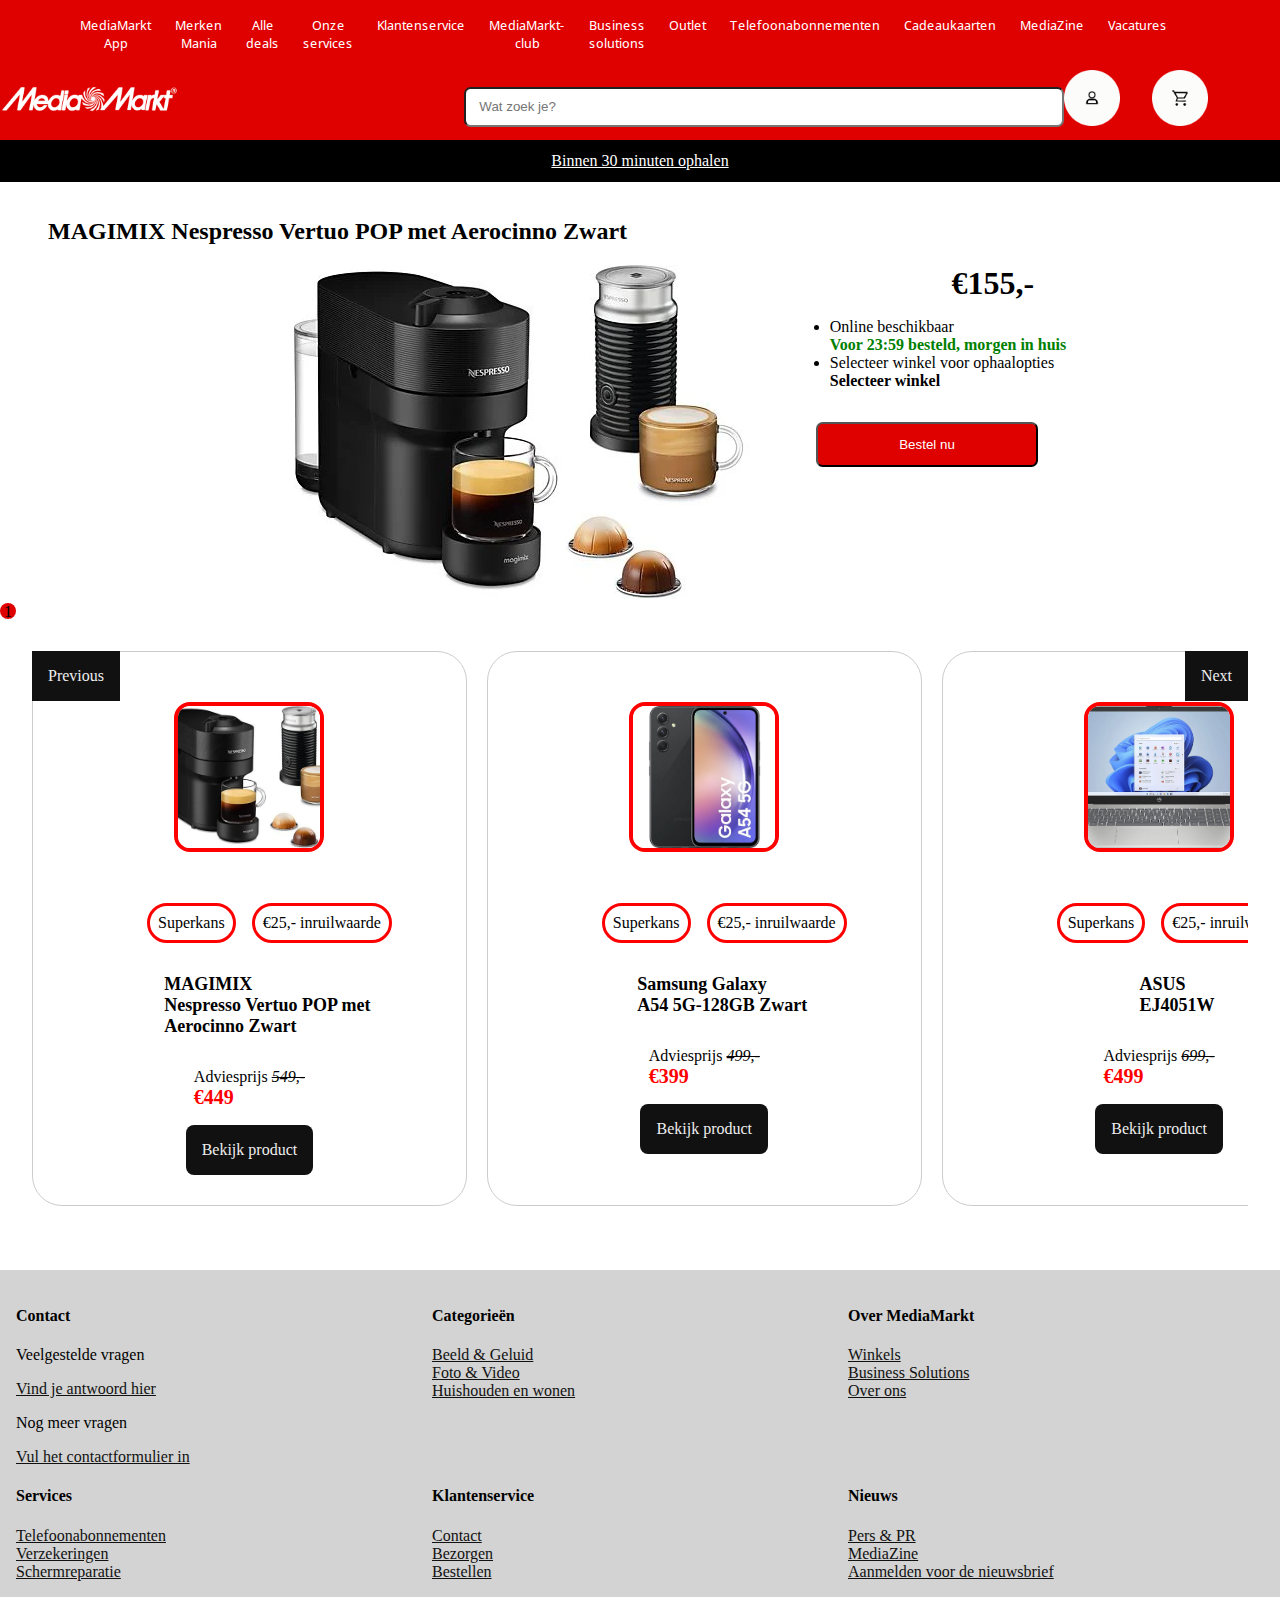
==== detailpagina.html @ 56c2fdd8 "Add files via upload" ====
<!DOCTYPE html>
<html lang="nl">

<head>
    <meta charset="UTF-8">
    <meta http-equiv="X-UA-Compatible" content="IE=edge">
    <meta name="viewport" content="width=device-width, initial-scale=1.0">
    <title>Mediamarkt</title>
    <link rel="stylesheet" href="styles/style.css">
</head>

<body class="detail">
    <header>
        <!--ID gebruikt om de label en de checkbox samen te laten werken-->
        <input type="checkbox" id="nav-toggle">
        <label for="nav-toggle">
            <h1 class="sr-only">Welkom op de MediaMarktwebpagina</h1>
            <span class="sr-only">Check de box om het menu te openen/sluiten</span>
            <span></span>
        </label>
        <a type="logo" href="index.html">
            <img src="images/logoMM.png" alt="Logo MediaMarkt">
        </a>
        <nav>
            <ul>
                <li><a href="#">MediaMarkt App</a></li>
                <li><a href="#">Merken Mania</a></li>
                <li><a href="#">Alle deals</a></li>
                <li><a href="#">Onze services</a></li>
                <li><a href="#">Klantenservice</a></li>
                <li><a href="#">MediaMarkt-club</a></li>
                <li><a href="#">Business solutions</a></li>
                <li><a href="#">Outlet</a></li>
                <li><a href="#">Telefoonabonnementen</a></li>
                <li><a href="#">Cadeaukaarten</a></li>
                <li><a href="#">MediaZine</a></li>
                <li><a href="#">Vacatures</a></li>
            </ul>
        </nav>
        <div>
            <a href="#">
                <img src="images/accountMM.png" alt="Icoontje account">
            </a>
            <a id="winkelmandje" href="#">
                <img src="images/winkelMandjeMM.png" alt="Icoontje winkelmandje">
            </a>
        </div>
        <section>
            <h2 class="sr-only">Zoekbalk</h2>
            <input type="text" placeholder="Wat zoek je?">
        </section>
        <section>
            <h2 class="sr-only">Haal binnen 30 minuten op</h2>
            <a href="">Binnen 30 minuten ophalen</a>
        </section>
    </header>
    <main>
        <h2>MAGIMIX Nespresso Vertuo POP met Aerocinno Zwart</h2>
        <section>
            <section>
                <img src="images/koffiemachine.webp" alt="Afbeelding van de zwarte MagiMix Koffiemachine">
            </section>
            <section>
                <h2>MAGIMIX Nespresso Vertuo POP met Aerocinno Zwart</h2>
                <h3>€155,-</h3>
                <section>
                    <ul>
                        <li>Online beschikbaar
                            <strong>Voor 23:59 besteld, morgen in huis</strong>
                        </li>
                        <li>Selecteer winkel voor ophaalopties
                            <strong>Selecteer winkel</strong>
                        </li>
                    </ul>
                    <section>
                        <button class="winkelwagenButton">Bestel nu</button>
                    </section>
                    <section>
                       <button class="winkelwagenButton">Bestel nu</button> 
                    </section>
                </section>
            </section>
        </section>
        <span class="microinteractie">
            <span>
                1
            </span>
        </span>


        <!--Carousel-->
        <div class="slide-container">
            <div class="slide">
                <div class="card">
                    <div class="image-content">
                        <span class="overlay"></span>
                        <div class="card-image">
                            <img src="images/koffiemachine.webp" alt="Zwarte koffiemachine" class="card-img">
                        </div>
                    </div>
                    <div class="card-content">
                        <ul>
                            <li>Superkans</li>
                            <li>€25,- inruilwaarde</li>
                        </ul>
                        <h2 class="titelproduct">MAGIMIX
                            Nespresso Vertuo POP met
                            Aerocinno Zwart</h2>
                        <p class="description">Adviesprijs <em>549,-</em>
                            <strong>€449</strong>
                        </p>
                        <a href="detailpagina.html" class="button">Bekijk product</a>
                    </div>
                </div>


                <div class="card">
                    <div class="image-content">
                        <span class="overlay"></span>
                        <div class="card-image">
                            <img src="images/telefoonMM.webp" alt="Samsung zwarte telefoon" class="card-img">
                        </div>
                    </div>
                    <div class="card-content">
                        <ul>
                            <li>Superkans</li>
                            <li>€25,- inruilwaarde</li>
                        </ul>
                        <h2 class="titelproduct">Samsung Galaxy
                            A54 5G-128GB Zwart
                        </h2>
                        <p class="description">Adviesprijs <em>499,-</em>
                            <strong>€399</strong>
                        </p>
                        <a href="detailpagina2.html" class="button">Bekijk product</a>
                    </div>
                </div>


                <div class="card">
                    <div class="image-content">
                        <span class="overlay"></span>
                        <div class="card-image">
                            <img src="images/laptopMM.webp" alt="Asus grijze laptop" class="card-img">
                        </div>
                    </div>
                    <div class="card-content">
                        <ul>
                            <li>Superkans</li>
                            <li>€25,- inruilwaarde</li>
                        </ul>
                        <h2 class="titelproduct">ASUS
                            EJ4051W</h2>
                        <p class="description">Adviesprijs <em>699,-</em>
                            <strong>€499</strong>
                        </p>
                        <a href="detailpagina2.html" class="button">Bekijk product</a>
                    </div>
                </div>


                <div class="card">
                    <div class="image-content">
                        <span class="overlay"></span>
                        <div class="card-image">
                            <img src="images/deurbelMM.webp" alt="Eufy zwarte batterij deurbel" class="card-img">
                        </div>
                    </div>
                    <div class="card-content">
                        <ul>
                            <li>Superkans</li>
                            <li>€25,- inruilwaarde</li>
                        </ul>
                        <h2 class="titelproduct">Eufy Slimme Deurbel
                            Batterij 1080P Zwart
                        </h2>
                        <p class="description">Adviesprijs
                            <strong>€129,90</strong>
                        </p>
                        <a href="detailpagina2.html" class="button">Bekijk product</a>
                    </div>
                </div>

            </div>
            <a class="slide-button prev">Previous</a>
            <a class="slide-button next">Next</a>
        </div>

    </main>
    <footer>
        <section>
            <h4>Contact</h4>
            <section>
                <p>Veelgestelde vragen</p>
                <a href="#">Vind je antwoord hier</a>
            </section>
            <section>
                <p>Nog meer vragen</p>
                <a href="#">Vul het contactformulier in</a>
            </section>
        </section>
        <section class="toggle-section">
            <input id='revealLi1' type="checkbox">
            <h4>Categorieën</h4>
            <section class="content">
                <ul>
                    <li><a href="">Beeld & Geluid</a></li>
                    <li><a href="">Foto & Video</a></li>
                    <li><a href="">Huishouden en wonen</a></li>
                </ul>
                <label for="revealLi1">Minder</label>
            </section>
            <label for="revealLi1">Meer</label>
        </section>

        <section class="toggle-section">
            <input id='revealLi2' type="checkbox">
            <h4>Over MediaMarkt</h4>
            <section class="content">
                <ul>
                    <li><a href="">Winkels</a></li>
                    <li><a href="">Business Solutions</a></li>
                    <li><a href="">Over ons</a></li>
                </ul>
                <label for="revealLi2">Minder</label>
            </section>
            <label for="revealLi2">Meer</label>
        </section>

        <section class="toggle-section">
            <input id='revealLi3' type="checkbox">
            <h4>Services</h4>
            <section class="content">
                <ul>
                    <li><a href="">Telefoonabonnementen</a></li>
                    <li><a href="">Verzekeringen</a></li>
                    <li><a href="">Schermreparatie</a></li>
                </ul>
                <label for="revealLi3">Minder</label>
            </section>
            <label for="revealLi3">Meer</label>
        </section>
        <section class="toggle-section">
            <input id='revealLi4' type="checkbox">
            <h4>Klantenservice</h4>
            <section class="content">
                <ul>
                    <li><a href="">Contact</a></li>
                    <li><a href="">Bezorgen</a></li>
                    <li><a href="">Bestellen</a></li>
                </ul>
                <label for="revealLi4">Minder</label>
            </section>
            <label for="revealLi4">Meer</label>
        </section>
        <section class="toggle-section">
            <input id='revealLi5' type="checkbox">
            <h4>Nieuws</h4>
            <section class="content">
                <ul>
                    <li><a href="">Pers & PR</a></li>
                    <li><a href="">MediaZine</a></li>
                    <li><a href="">Aanmelden voor de nieuwsbrief</a></li>
                </ul>
                <label for="revealLi5">Minder</label>
            </section>
            <label for="revealLi5">Meer</label>
        </section>
    </footer>

    <script src="scripts/script.js"></script>
</body>

</html>
---- styles/style.css ----
/**************/
/* CSS REMEDY */
/**************/
@import url('https://fonts.googleapis.com/css2?family=Cabin:wght@600&family=Montserrat:wght@200&family=Noto+Sans+Display:wght@600&family=Open+Sans:wght@700&family=Poppins:wght@700&family=Raleway:wght@500;700&display=swap');

*,
*::after,
*::before {
    box-sizing: border-box;
}

body {
    margin: 0;
    padding: 0;
    border: 0;
}


/*********************/
/* CUSTOM PROPERTIES */
/*********************/
:root {
    /* startje */
    --color-text: #111;
    --maincolor-background: rgb(223, 0, 0);
    --color-background2: rgb(255, 255, 255);
    --color-footerbackground: lightgray;
}

body {
    background: var(--maincolor-background);
}

/*https://css-tricks.com/inclusively-hidden/*/
.sr-only:not(:focus):not(:active) {
    clip: rect(0, 0, 0, 0);
    clip-path: inset(50%);
    height: 1px;
    overflow: hidden;
    position: absolute;
    white-space: nowrap;
    width: 0.0625em;
}

/*responsive nav bron: Create a responive navigation nav with no JS
https://www.youtube.com/watch?v=8QKOaTYvYUA*/

header {
    padding-top: 1em;
    position: relative;
    z-index: 2;
    top: 0;
    left: 0;
    width: 100%;
    display: grid;
    grid-template-columns: 5% 30% 30% 30% 5%;
    justify-content: space-between;
    background: var(--maincolor-background);
    text-align: center;
}

main {
    background-color: var(--color-background2);
    overflow: hidden;
    padding-top: 1em;
}

nav {
    padding: 1em;
}



/* hamburger menu */
input[type=checkbox]:checked~nav {
    transform: scale(1, 1);
}

input[type=checkbox] {
    display: none;
}

input[type=checkbox]:checked~nav a {
    transform: translateX(0);
    opacity: 1;
    transition: opacity 250ms ease-in-out 250ms;
}
label[for=nav-toggle]:hover{
    background-color: lightcoral;
    border-radius: 0.5em;
    padding: 0.5em;
}

label[for=nav-toggle] {
    top: 0;
    left: 0;
    height: 100%;
    display: flex;
    align-items: center;
    grid-column: 2/2;
    grid-row: 1/1;
    justify-self: start;
    align-self: center;
}

label[for=nav-toggle] span,
label[for=nav-toggle] span::before,
label[for=nav-toggle] span::after {
    position: relative;
    display: block;
    background: var(--color-background2);
    height: 0.125em;
    width: 2em;
    border-radius: 0.125em;
}

label[for=nav-toggle] span::before,
label[for=nav-toggle] span::after {
    content: '';
    position: absolute;
}

label[for=nav-toggle] span::before {
    bottom: 0.4375;
}

label[for=nav-toggle] span::after {
    top: 0.4375em;
}


/* logo */
header>a[type=logo] {
    grid-column: 3/3;
    grid-row: 1/1;
    justify-self: center;
    align-self: center;
    height: 2em;
    width: auto;
    max-width: unset;
}



/*Zoekbalk*/
header section:nth-of-type(1) input {
    grid-row: 2/2;
    justify-content: center;
    justify-self: center;
    align-self: center;
    position: relative;
    padding: 0 1em;
    border-radius: 0.5em;
    margin-top: 2em;
    margin-bottom: 1em;
    width: 38em;
    height: 3em;
}

@media screen and (min-width:200px) {
    header section:nth-of-type(1) input {
        width: 25em;
    }
}

@media screen and (min-width: 600px) {
    header section:nth-of-type(1) input {
        width: 35em;
    }
}

@media screen and (min-width: 1200px) {
    header section:nth-of-type(1) input {
        width: 45em;
    }
}

/* menu extras */
header div:first-of-type {
    display: flex;
    gap: 1em;
    grid-row: 1/1;
    grid-column-start: 4;
    justify-self: end;
    align-self: center;
}

header div:first-of-type img {
    max-width: 2.5em;
}


nav {
    position: absolute;
    text-align: left;
    top: 100%;
    left: 0;
    background: var(--color-background2);
    width: 50%;
    transform: translateX(-100%);
    transition: transform 0.3s ease-in-out;
}

nav ul {
    margin: 0;
    padding: 0;
    list-style-type: none;
}

nav li {
    margin-bottom: .5em;
    margin-left: 1em;
}

nav a {
    color: var(--color-text);
    font-family: 'NotoSansDisplay', 'NotoSansDisplay-fallback', 'Arial', 'sans-serif';
    text-decoration: none;
    font-size: x-small;
    opacity: 0;
    transition: opacity 150ms ease-in-out;
}

nav a:hover{
    text-decoration: underline;
}

img {
    max-width: 100%;
    min-height: auto;
}

@media screen and (min-width:1000px) {
    label[for=nav-toggle] {
        display: none;
    }

    nav {
        all: unset;
        grid-column: 2/3;
        background: none;
    }

    nav ul {
        display: grid;
        grid-template-columns: repeat(12, 1fr);
        gap: .5em;
    }

    nav a {
        opacity: 1;
        font-family: 'Noto Sans Display', sans-serif;
        font-size: smaller;
        color: var(--color-background2);
    }

    header>a[type=logo] {
        max-width: 40%;
        height: auto;
        grid-column-start: 1;
        grid-row: 2/2;
        justify-self: start;
        align-self: center;
    }

    header div:first-of-type {
        grid-column-start: 3;
        display: flex;
        gap: 1em;
        grid-row: 2/2;
        grid-column-start: 4;
        justify-self: end;
        align-self: center;
        overflow: auto;
        white-space: nowrap;
    }

    header div:first-of-type img {
        max-width: 3.5em;
        height: auto;
        margin: 0.5em;
        transition: transform 0.3s ease-in-out;
    }
    header div:first-of-type img:hover {
        transform: scale(1.05);
    }

    main>section {
        grid-template-columns: repeat(12, minmax(0px, 1fr));
    }

}
header div:first-of-type img {
    transition: transform 0.3s ease-in-out;
}
header div:first-of-type img:hover {
    transform: scale(1.05);
}

header>section {
    grid-column-start: 3;
    grid-row: 2/2;
    justify-content: center;
    justify-self: center;
    align-self: center;
    width: 22em;
    position: relative;
}

header>section:first-of-type div {
    display: flex;
    align-items: center;
    height: 3em;
    line-height: 2.5em;
    text-align: center;
    position: relative;
}

header>section:first-of-type div input {
    padding: 0.625em;
    border: none;
    outline: none;
    width: 100%;
    outline: none;
    font-size: 2.2em;
    padding: 0 3em;
    line-height: 1em;
    border-radius: .3em;
    background: transparent;
    align-items: center;
    text-align: center;
    background-color: var(--color-background2);
}

header>section:first-of-type div svg {
    width: 1.5em;
    height: 1.5em;
    right: 18.75em;
}

header>section:first-of-type div p {
    position: absolute;
    top: 50%;
    left: 50%;
    transform: translate(-50%, -50%);
    margin: 0;
    font-size: 1em;
    transition: height 0.3s;
}

header>section:first-of-type div input:focus+p {
    overflow: hidden;
}

header>section:nth-of-type(2) {
    background-color: var(--color-text);
    grid-column: 1/-1;
    grid-row: 3;
    width: 100%;
    background: rgb(0, 0, 0) center center / cover no-repeat;
    padding-top: 0.75em;
    padding-bottom: 0.75em;
}

header>section:nth-of-type(2) a {
    text-decoration: underline;
    color: white;
    text-align: center;
}

header>section:nth-of-type(2) a:hover {
    color: var(--color-footerbackground);
    text-decoration: none;
}

/*Main*/
/*Main Reclame Banner*/
@media screen and (min-width:200px) {
    .index div:nth-of-type(1) img {
        display: block;
        margin-left: auto;
        margin-right: auto;
        border-radius: 1em;
        width: 70%;
        height: auto;

    }


}

@media screen and (min-width:600px) {
    .index div:nth-of-type(1) img {
        display: block;
        margin-left: auto;
        margin-right: auto;
        border-radius: 1em;
        width: 75%;
        height: auto;

    }

}

@media screen and (min-width:1200px) {
    .index div:nth-of-type(1) img {
        display: block;
        margin-left: auto;
        margin-right: auto;
        border-radius: 1em;
        width: 95%;
        height: auto;

    }

}

/*Main index categorieën*/
.index main section:nth-of-type(1) section {
    display: grid;
    grid-template-columns: 1fr;
    justify-items: center;
    margin: 1em;
}

.index main section:nth-of-type(1) section:hover {
    border-radius: 2em;
    background-color: var(--color-footerbackground);
    font-weight: bolder;
}

.index main section:nth-of-type(1) section p a {
    grid-row: 2/2;
}

@media screen and (min-width:200px) {

    .index main section:nth-of-type(1) {
        margin-top: 2em;
        text-align: center;
    }

    .index main section:nth-of-type(1) a {
        text-decoration: none;
        color: var(--color-text);
    }
}

@media screen and (min-width:600px) {

    .index main section:nth-of-type(1) {
        margin-top: 2em;
        display: grid;
        grid-template-columns: 1fr 1fr;
        text-align: center;
    }

    .index main section:nth-of-type(1) a {
        text-decoration: none;
        color: var(--color-text);
    }
}

@media screen and (min-width:1200px) {

    .index main section:nth-of-type(1) {
        margin-top: 2em;
        display: grid;
        grid-template-columns: 1fr 1fr 1fr;
        text-align: center;
    }

    .index main section:nth-of-type(1) a {
        text-decoration: none;
        color: var(--color-text);
    }
}

/*Main index Carousel*/
/*https://www.youtube.com/watch?v=qOO6lVMhmGc*/

@media screen and (min-width:200) {
    .slide-container {
        width: 60%;
    }
}

@media screen and (min-width:700px) {
    .slide-container {
        width: 75%;
    }
}

@media screen and (min-width:1200px) {
    .slide-container {
        width: 95%;
    }
}

.slide-container {
    display: flex;
    overflow: hidden;
    position: relative;
    margin-left: auto;
    margin-right: auto;
    margin-top: 2em;
    margin-bottom: 4em;
}

.slide {
    display: flex;
    transition: transform 0.5s ease;
}

.card-content {
    margin: 0 2.5em;
}

.card-content ul {
    display: flex;
    list-style: none;
    gap: 1em;
}

.card-content ul li {
    padding: 0.5em;
    border: solid red;
    border-radius: 2em;
}


.image-content,
.card-content {
    display: flex;
    flex-direction: column;
    align-items: center;
    padding: 0.625em 0.875em;

}

.image-content {
    position: relative;
    row-gap: 0.3125em;
    border-radius: 1.5625em 1.5625em 0 1.5625em;
    padding: 1.5625em 0;
}

.card-image {
    position: relative;
    width: 9.375em;
    height: 9.375em;
    border-radius: 1em;
    background: #fff;
}

.card-image .card-img {
    height: 100%;
    width: 100%;
    object-fit: cover;
    border-radius: 1em;
    border: 0.25em solid red;
}

.titelproduct {
    white-space: pre-line;
    font-size: 1.125em;
    font-weight: 800;
}

.description {
    white-space: pre-line;
}

.description em {
    text-decoration: line-through;
}

.description strong {
    color: red;
    font-size: 1.25em;
}

.button {
    text-decoration: none;
    background-color: #111;
    border-radius: 0.5em;
    color: #eee;
    padding: 1em;
}

.button:hover {
    background: darkred;
    -webkit-box-shadow: 0.3125em 0.3125em 0.1875em 0.1875em  rgba(0, 0, 0, 0.3);
    box-shadow: 0.3125em 0.3125em 0.1875em 0.1875em rgba(0, 0, 0, 0.3);
}

.card {
    flex: 0 0 auto;
    margin-right: 1.25em;
    padding: 1.25em;
    border: 0.0625em solid #ccc;
    border-radius: 30px;
    background-color: #fff;
    position: relative;
}
.card:hover{
    background-color: #ccc;
}

.slide-button {
    cursor: pointer;
    position: absolute;
    background-color: #111;
    color: #eee;
    padding: 1em;
}

.slide-button.prev {
    margin-right: 0.625em;
    order: -1;
    left: 0;

}

.slide-button.next {
    margin-left: 0.625em;
    order: 3;
    right: 0;
}



/*Main detail*/
.detail main {
    overflow: hidden;
}

.detail main section:nth-of-type(1) {
    margin-left: 2em;
}

.detail main h2 {
    margin-left: 2em;
}

.detail main section:nth-of-type(1) section:nth-of-type(2) h3 {
    margin: 0;
    text-align: right;
    font-weight: bolder;
    font-size: xx-large;
    margin-right: 1em;
}

.detail main section:nth-of-type(1) section:nth-of-type(2) li {
    white-space: pre-line;
}

.detail main section:nth-of-type(1) section:nth-of-type(2) li:nth-of-type(1) strong:nth-of-type(1) {
    color: green;
}
.detail main section:nth-of-type(1) section:nth-of-type(2) li strong:nth-of-type(1):hover {
    text-decoration: underline;
}
.detail main section:nth-of-type(1) section:nth-of-type(2) section:nth-of-type(1) button:hover{
    background-color: darkred;
}

@media screen and (min-width:200px) {

    .detail main h2 {
        display: none;
    }

    .detail main section:nth-of-type(1) section:nth-of-type(2) h2 {
        display: block;
    }

    .detail main section:nth-of-type(1) section:nth-of-type(2) section:nth-of-type(1) button {
        display: block;
        background-color: var(--maincolor-background);
        padding: 1em;
        max-width: 80%;
        text-decoration: none;
        color: var(--color-background2);
        border-radius: 0.5em;
        text-align: center;
    }

    .detail main section:nth-of-type(1) section:nth-of-type(2) section section:nth-of-type(1) {
        max-width: 100%;
        height: auto;
        bottom: 0;
        background-color: var(--color-background2);
        margin-bottom: 1em;
    }

    .detail main section:nth-of-type(1) section:nth-of-type(2) section:nth-of-type(2) button {
        display: none;
    }
}

@media screen and (min-width:600px) {
    .detail main h2 {
        display: none;
    }

    .detail main section:nth-of-type(1) section:nth-of-type(2) h2 {
        display: block;
    }

    .detail main section:nth-of-type(1) section:nth-of-type(2) section:nth-of-type(2) button {
        display: none;
    }
}

@media screen and (min-width:900px) {
    .detail main h2 {
        display: block;
    }

    .detail main section:nth-of-type(1) section:nth-of-type(2) h2 {
        display: none;
    }

    .detail main>section {
        display: flex;
        justify-content: center;
    }

    .detail main section:nth-of-type(1) section:nth-of-type(2) section:nth-of-type(1) button {
        display: none;
    }

    .detail main section:nth-of-type(1) section:nth-of-type(2) section:nth-of-type(2) button {
        display: block;
        margin-left: 2em;

    }

    .detail main>section section:nth-of-type(2) section {
        display: grid;
        align-items: center;
    }

}

@media screen and (min-width:1200px) {
    .detail main h2 {
        display: block;
    }

    .detail main section:nth-of-type(1) section:nth-of-type(2) h2 {
        display: none;
    }

    .detail main section:nth-of-type(1) section:nth-of-type(2) section:nth-of-type(1) button {
        display: none;
    }

    .detail main section:nth-of-type(1) section:nth-of-type(2) section:nth-of-type(2) button {
        display: block;
    }

}


/* Footer */
/*https://youtu.be/b6_u8IVVLdo?si=g4pF8SDBnJhCsx_d*/
footer {
    background-color: var(--color-footerbackground);
    padding: 1em;
}

footer ul {
    list-style: none;
    padding: 0;
    margin: 0;
}

footer ul li a {
    text-decoration: none;
    color: #000;
}

footer section:nth-of-type(1) a {
    color: var(--color-text);
    text-decoration: underline;
}

@media screen and (min-width:200px) {

    #revealLi1,
    #revealLi2,
    #revealLi3,
    #revealLi4,
    #revealLi5 {
        display: none;
    }

    footer .content {
        display: none;
    }

    #revealLi1:checked~.content,
    #revealLi2:checked~.content,
    #revealLi3:checked~.content,
    #revealLi4:checked~.content,
    #revealLi5:checked~.content {
        display: block;
    }

    #revealLi1:checked~label[for="revealLi1"],
    #revealLi2:checked~label[for="revealLi2"],
    #revealLi3:checked~label[for="revealLi3"],
    #revealLi4:checked~label[for="revealLi4"],
    #revealLi5:checked~label[for="revealLi5"] {
        display: none;
    }

    footer label {
        display: inline-block;
        cursor: pointer;
        background-color: var(--color-text);
        color: white;
        padding: 0.1875em 0.75em;
        border-radius: 0.1875em;
        margin-top: 0.75em;
    }
}

@media screen and (min-width: 600px) {
    footer {
        display: grid;
        grid-template-columns: 1fr 1fr;
    }

    footer .content {
        display: block;
    }

    footer label {
        display: none;
    }

}

@media screen and (min-width: 1200px) {
    footer {
        display: grid;
        grid-template-columns: 1fr 1fr 1fr;
    }

    footer label {
        display: none;
    }
}

/*Micro-interactie*/
/* Met hulp van Mels en https://codepen.io/shooft/pen/NWePYRO */
main > span {
    background-color: var(--maincolor-background);
    border-radius: 6.25em;
    width: 1em;
    height: 1em;
    display: none;
    justify-content: center;
    color: var(--color-white);
  }
  
  @keyframes notification {
    0% {
      right: 0.5em;
      top: 0.2em;
    }
    50% {
      transform: scale(3);
    }
    100% {
      transform: scale(1);
    }
  }
  
 .microinteractie {
    display: flex;
    right: 0.5em;
    top: 0.2em;
    animation-name: notification;
    animation-duration: 1s;
    animation-iteration-count: 1;
    font-family: var(--font-family);
  }
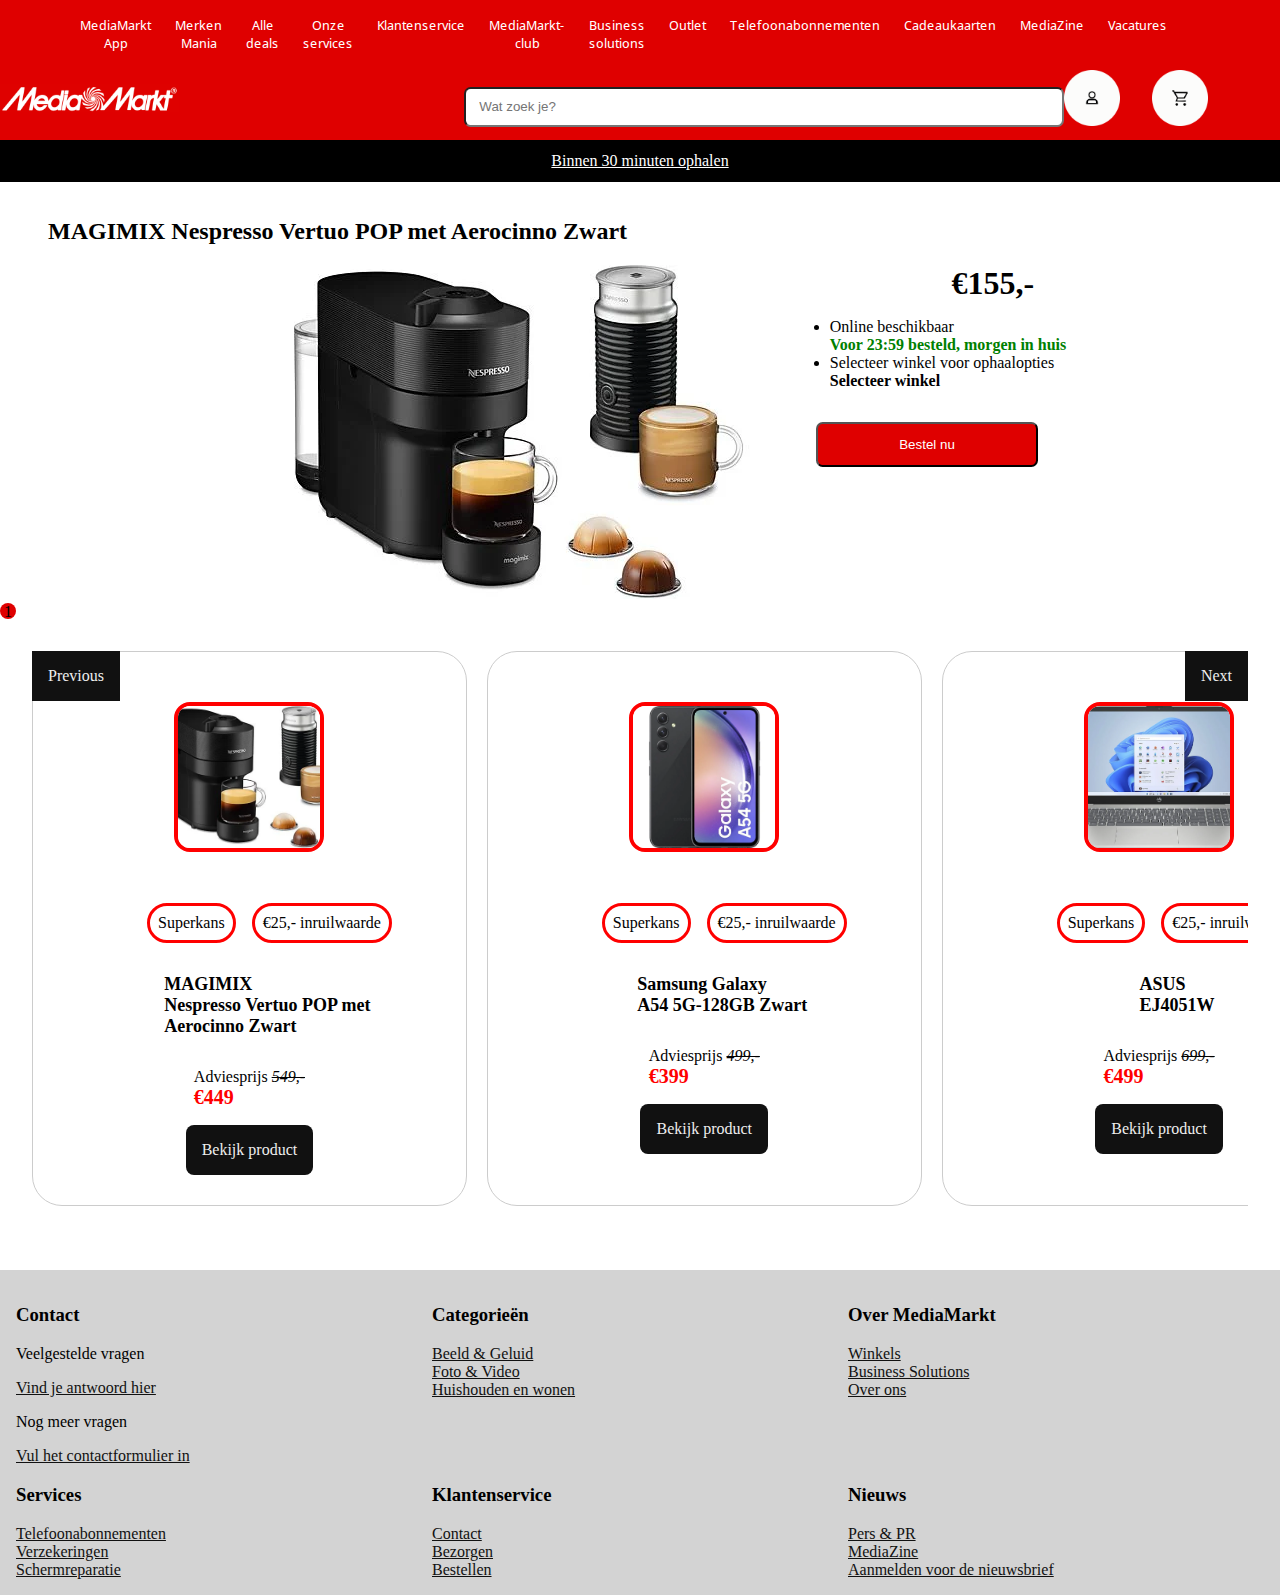
==== commit 221616e9: "Add files via upload" ====
--- a/detailpagina.html
+++ b/detailpagina.html
@@ -14,7 +14,7 @@
         <!--ID gebruikt om de label en de checkbox samen te laten werken-->
         <input type="checkbox" id="nav-toggle">
         <label for="nav-toggle">
-            <h1 class="sr-only">Welkom op de MediaMarktwebpagina</h1>
+            <h1 class="sr-only">Mediamarkt productpagina</h1>
             <span class="sr-only">Check de box om het menu te openen/sluiten</span>
             <span></span>
         </label>
@@ -189,7 +189,7 @@
     </main>
     <footer>
         <section>
-            <h4>Contact</h4>
+            <h3>Contact</h3>
             <section>
                 <p>Veelgestelde vragen</p>
                 <a href="#">Vind je antwoord hier</a>
@@ -201,7 +201,7 @@
         </section>
         <section class="toggle-section">
             <input id='revealLi1' type="checkbox">
-            <h4>Categorieën</h4>
+            <h3>Categorieën</h3>
             <section class="content">
                 <ul>
                     <li><a href="">Beeld & Geluid</a></li>
@@ -215,7 +215,7 @@
 
         <section class="toggle-section">
             <input id='revealLi2' type="checkbox">
-            <h4>Over MediaMarkt</h4>
+            <h3>Over MediaMarkt</h3>
             <section class="content">
                 <ul>
                     <li><a href="">Winkels</a></li>
@@ -229,7 +229,7 @@
 
         <section class="toggle-section">
             <input id='revealLi3' type="checkbox">
-            <h4>Services</h4>
+            <h3>Services</h3>
             <section class="content">
                 <ul>
                     <li><a href="">Telefoonabonnementen</a></li>
@@ -242,7 +242,7 @@
         </section>
         <section class="toggle-section">
             <input id='revealLi4' type="checkbox">
-            <h4>Klantenservice</h4>
+            <h3>Klantenservice</h3>
             <section class="content">
                 <ul>
                     <li><a href="">Contact</a></li>
@@ -255,7 +255,7 @@
         </section>
         <section class="toggle-section">
             <input id='revealLi5' type="checkbox">
-            <h4>Nieuws</h4>
+            <h3>Nieuws</h3>
             <section class="content">
                 <ul>
                     <li><a href="">Pers & PR</a></li>
